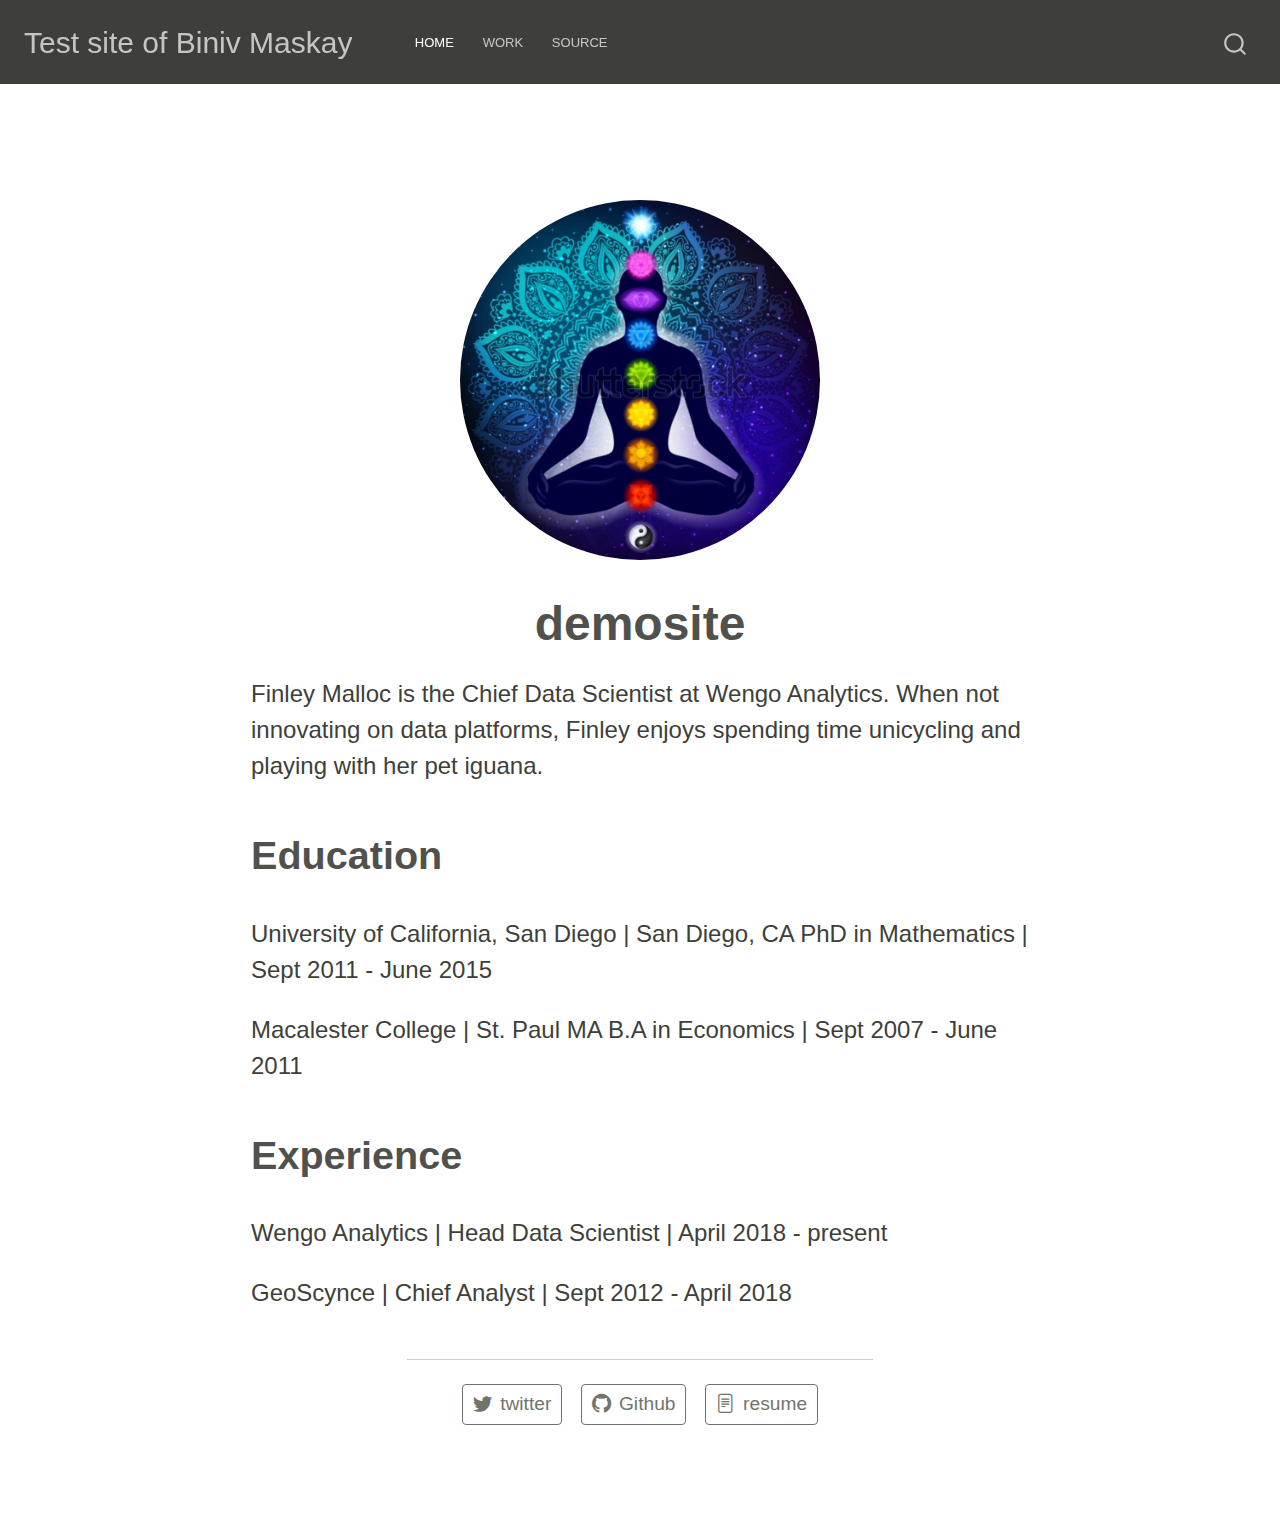
==== docs/index.html @ 77257103 "Initial commit" ====
<!DOCTYPE html>
<html xmlns="http://www.w3.org/1999/xhtml" lang="en" xml:lang="en"><head>

<meta charset="utf-8">
<meta name="generator" content="quarto-1.3.450">

<meta name="viewport" content="width=device-width, initial-scale=1.0, user-scalable=yes">


<title>Test site of Biniv Maskay - demosite</title>
<style>
code{white-space: pre-wrap;}
span.smallcaps{font-variant: small-caps;}
div.columns{display: flex; gap: min(4vw, 1.5em);}
div.column{flex: auto; overflow-x: auto;}
div.hanging-indent{margin-left: 1.5em; text-indent: -1.5em;}
ul.task-list{list-style: none;}
ul.task-list li input[type="checkbox"] {
  width: 0.8em;
  margin: 0 0.8em 0.2em -1em; /* quarto-specific, see https://github.com/quarto-dev/quarto-cli/issues/4556 */ 
  vertical-align: middle;
}
</style>


<script src="site_libs/quarto-nav/quarto-nav.js"></script>
<script src="site_libs/quarto-nav/headroom.min.js"></script>
<script src="site_libs/clipboard/clipboard.min.js"></script>
<script src="site_libs/quarto-search/autocomplete.umd.js"></script>
<script src="site_libs/quarto-search/fuse.min.js"></script>
<script src="site_libs/quarto-search/quarto-search.js"></script>
<meta name="quarto:offset" content="./">
<script src="site_libs/quarto-html/quarto.js"></script>
<script src="site_libs/quarto-html/popper.min.js"></script>
<script src="site_libs/quarto-html/tippy.umd.min.js"></script>
<link href="site_libs/quarto-html/tippy.css" rel="stylesheet">
<link href="site_libs/quarto-html/quarto-syntax-highlighting.css" rel="stylesheet" id="quarto-text-highlighting-styles">
<script src="site_libs/bootstrap/bootstrap.min.js"></script>
<link href="site_libs/bootstrap/bootstrap-icons.css" rel="stylesheet">
<link href="site_libs/bootstrap/bootstrap.min.css" rel="stylesheet" id="quarto-bootstrap" data-mode="light">
<script id="quarto-search-options" type="application/json">{
  "location": "navbar",
  "copy-button": false,
  "collapse-after": 3,
  "panel-placement": "end",
  "type": "overlay",
  "limit": 20,
  "language": {
    "search-no-results-text": "No results",
    "search-matching-documents-text": "matching documents",
    "search-copy-link-title": "Copy link to search",
    "search-hide-matches-text": "Hide additional matches",
    "search-more-match-text": "more match in this document",
    "search-more-matches-text": "more matches in this document",
    "search-clear-button-title": "Clear",
    "search-detached-cancel-button-title": "Cancel",
    "search-submit-button-title": "Submit",
    "search-label": "Search"
  }
}</script>


<link rel="stylesheet" href="styles.css">
</head>

<body class="nav-fixed fullcontent">

<div id="quarto-search-results"></div>
  <header id="quarto-header" class="headroom fixed-top">
    <nav class="navbar navbar-expand-lg navbar-dark ">
      <div class="navbar-container container-fluid">
      <div class="navbar-brand-container">
    <a class="navbar-brand" href="./index.html">
    <span class="navbar-title">Test site of Biniv Maskay</span>
    </a>
  </div>
            <div id="quarto-search" class="" title="Search"></div>
          <button class="navbar-toggler" type="button" data-bs-toggle="collapse" data-bs-target="#navbarCollapse" aria-controls="navbarCollapse" aria-expanded="false" aria-label="Toggle navigation" onclick="if (window.quartoToggleHeadroom) { window.quartoToggleHeadroom(); }">
  <span class="navbar-toggler-icon"></span>
</button>
          <div class="collapse navbar-collapse" id="navbarCollapse">
            <ul class="navbar-nav navbar-nav-scroll me-auto">
  <li class="nav-item">
    <a class="nav-link active" href="./index.html" rel="" target="" aria-current="page">
 <span class="menu-text">Home</span></a>
  </li>  
  <li class="nav-item">
    <a class="nav-link" href="./Work.html" rel="" target="">
 <span class="menu-text">Work</span></a>
  </li>  
  <li class="nav-item">
    <a class="nav-link" href="./Source.html" rel="" target="">
 <span class="menu-text">Source</span></a>
  </li>  
</ul>
            <div class="quarto-navbar-tools ms-auto">
</div>
          </div> <!-- /navcollapse -->
      </div> <!-- /container-fluid -->
    </nav>
</header>
<!-- content -->
<div id="quarto-content" class="quarto-container page-columns page-rows-contents page-layout-article page-navbar">
<!-- sidebar -->
<!-- margin-sidebar -->
    
<!-- main -->
<main class="content" id="quarto-document-content">



<div class="quarto-about-jolla">
  <img src="mypic.png" class="about-image
  round " style="height: 15em; width: 15em;">
 <header id="title-block-header" class="quarto-title-block default">
<div class="quarto-title">
<h1 class="title">demosite</h1>
</div>
<div class="quarto-title-meta">
  </div>
</header><div id="ppc">
<p>Finley Malloc is the Chief Data Scientist at Wengo Analytics. When not innovating on data platforms, Finley enjoys spending time unicycling and playing with her pet iguana.</p>
<section id="education" class="level2">
<h2 data-anchor-id="education">Education</h2>
<p>University of California, San Diego | San Diego, CA PhD in Mathematics | Sept 2011 - June 2015</p>
<p>Macalester College | St.&nbsp;Paul MA B.A in Economics | Sept 2007 - June 2011</p>
</section>
<section id="experience" class="level2">
<h2 data-anchor-id="experience">Experience</h2>
<p>Wengo Analytics | Head Data Scientist | April 2018 - present</p>
<p>GeoScynce | Chief Analyst | Sept 2012 - April 2018</p>
</section>
</div> 
  <hr class="about-sep">
   <div class="about-links">
  <a href="https://twitter.com" class="about-link" rel="" target="">
    <i class="bi bi-twitter"></i>
     <span class="about-link-text">twitter</span>
  </a>
  <a href="https://github.com" class="about-link" rel="" target="">
    <i class="bi bi-github"></i>
     <span class="about-link-text">Github</span>
  </a>
  <a href="/resume.pdf" class="about-link" rel="" target="">
    <i class="bi bi-file-text"></i>
     <span class="about-link-text">resume</span>
  </a>
</div>
</div>





</main> <!-- /main -->
<script id="quarto-html-after-body" type="application/javascript">
window.document.addEventListener("DOMContentLoaded", function (event) {
  const toggleBodyColorMode = (bsSheetEl) => {
    const mode = bsSheetEl.getAttribute("data-mode");
    const bodyEl = window.document.querySelector("body");
    if (mode === "dark") {
      bodyEl.classList.add("quarto-dark");
      bodyEl.classList.remove("quarto-light");
    } else {
      bodyEl.classList.add("quarto-light");
      bodyEl.classList.remove("quarto-dark");
    }
  }
  const toggleBodyColorPrimary = () => {
    const bsSheetEl = window.document.querySelector("link#quarto-bootstrap");
    if (bsSheetEl) {
      toggleBodyColorMode(bsSheetEl);
    }
  }
  toggleBodyColorPrimary();  
  const isCodeAnnotation = (el) => {
    for (const clz of el.classList) {
      if (clz.startsWith('code-annotation-')) {                     
        return true;
      }
    }
    return false;
  }
  const clipboard = new window.ClipboardJS('.code-copy-button', {
    text: function(trigger) {
      const codeEl = trigger.previousElementSibling.cloneNode(true);
      for (const childEl of codeEl.children) {
        if (isCodeAnnotation(childEl)) {
          childEl.remove();
        }
      }
      return codeEl.innerText;
    }
  });
  clipboard.on('success', function(e) {
    // button target
    const button = e.trigger;
    // don't keep focus
    button.blur();
    // flash "checked"
    button.classList.add('code-copy-button-checked');
    var currentTitle = button.getAttribute("title");
    button.setAttribute("title", "Copied!");
    let tooltip;
    if (window.bootstrap) {
      button.setAttribute("data-bs-toggle", "tooltip");
      button.setAttribute("data-bs-placement", "left");
      button.setAttribute("data-bs-title", "Copied!");
      tooltip = new bootstrap.Tooltip(button, 
        { trigger: "manual", 
          customClass: "code-copy-button-tooltip",
          offset: [0, -8]});
      tooltip.show();    
    }
    setTimeout(function() {
      if (tooltip) {
        tooltip.hide();
        button.removeAttribute("data-bs-title");
        button.removeAttribute("data-bs-toggle");
        button.removeAttribute("data-bs-placement");
      }
      button.setAttribute("title", currentTitle);
      button.classList.remove('code-copy-button-checked');
    }, 1000);
    // clear code selection
    e.clearSelection();
  });
  function tippyHover(el, contentFn) {
    const config = {
      allowHTML: true,
      content: contentFn,
      maxWidth: 500,
      delay: 100,
      arrow: false,
      appendTo: function(el) {
          return el.parentElement;
      },
      interactive: true,
      interactiveBorder: 10,
      theme: 'quarto',
      placement: 'bottom-start'
    };
    window.tippy(el, config); 
  }
  const noterefs = window.document.querySelectorAll('a[role="doc-noteref"]');
  for (var i=0; i<noterefs.length; i++) {
    const ref = noterefs[i];
    tippyHover(ref, function() {
      // use id or data attribute instead here
      let href = ref.getAttribute('data-footnote-href') || ref.getAttribute('href');
      try { href = new URL(href).hash; } catch {}
      const id = href.replace(/^#\/?/, "");
      const note = window.document.getElementById(id);
      return note.innerHTML;
    });
  }
      let selectedAnnoteEl;
      const selectorForAnnotation = ( cell, annotation) => {
        let cellAttr = 'data-code-cell="' + cell + '"';
        let lineAttr = 'data-code-annotation="' +  annotation + '"';
        const selector = 'span[' + cellAttr + '][' + lineAttr + ']';
        return selector;
      }
      const selectCodeLines = (annoteEl) => {
        const doc = window.document;
        const targetCell = annoteEl.getAttribute("data-target-cell");
        const targetAnnotation = annoteEl.getAttribute("data-target-annotation");
        const annoteSpan = window.document.querySelector(selectorForAnnotation(targetCell, targetAnnotation));
        const lines = annoteSpan.getAttribute("data-code-lines").split(",");
        const lineIds = lines.map((line) => {
          return targetCell + "-" + line;
        })
        let top = null;
        let height = null;
        let parent = null;
        if (lineIds.length > 0) {
            //compute the position of the single el (top and bottom and make a div)
            const el = window.document.getElementById(lineIds[0]);
            top = el.offsetTop;
            height = el.offsetHeight;
            parent = el.parentElement.parentElement;
          if (lineIds.length > 1) {
            const lastEl = window.document.getElementById(lineIds[lineIds.length - 1]);
            const bottom = lastEl.offsetTop + lastEl.offsetHeight;
            height = bottom - top;
          }
          if (top !== null && height !== null && parent !== null) {
            // cook up a div (if necessary) and position it 
            let div = window.document.getElementById("code-annotation-line-highlight");
            if (div === null) {
              div = window.document.createElement("div");
              div.setAttribute("id", "code-annotation-line-highlight");
              div.style.position = 'absolute';
              parent.appendChild(div);
            }
            div.style.top = top - 2 + "px";
            div.style.height = height + 4 + "px";
            let gutterDiv = window.document.getElementById("code-annotation-line-highlight-gutter");
            if (gutterDiv === null) {
              gutterDiv = window.document.createElement("div");
              gutterDiv.setAttribute("id", "code-annotation-line-highlight-gutter");
              gutterDiv.style.position = 'absolute';
              const codeCell = window.document.getElementById(targetCell);
              const gutter = codeCell.querySelector('.code-annotation-gutter');
              gutter.appendChild(gutterDiv);
            }
            gutterDiv.style.top = top - 2 + "px";
            gutterDiv.style.height = height + 4 + "px";
          }
          selectedAnnoteEl = annoteEl;
        }
      };
      const unselectCodeLines = () => {
        const elementsIds = ["code-annotation-line-highlight", "code-annotation-line-highlight-gutter"];
        elementsIds.forEach((elId) => {
          const div = window.document.getElementById(elId);
          if (div) {
            div.remove();
          }
        });
        selectedAnnoteEl = undefined;
      };
      // Attach click handler to the DT
      const annoteDls = window.document.querySelectorAll('dt[data-target-cell]');
      for (const annoteDlNode of annoteDls) {
        annoteDlNode.addEventListener('click', (event) => {
          const clickedEl = event.target;
          if (clickedEl !== selectedAnnoteEl) {
            unselectCodeLines();
            const activeEl = window.document.querySelector('dt[data-target-cell].code-annotation-active');
            if (activeEl) {
              activeEl.classList.remove('code-annotation-active');
            }
            selectCodeLines(clickedEl);
            clickedEl.classList.add('code-annotation-active');
          } else {
            // Unselect the line
            unselectCodeLines();
            clickedEl.classList.remove('code-annotation-active');
          }
        });
      }
  const findCites = (el) => {
    const parentEl = el.parentElement;
    if (parentEl) {
      const cites = parentEl.dataset.cites;
      if (cites) {
        return {
          el,
          cites: cites.split(' ')
        };
      } else {
        return findCites(el.parentElement)
      }
    } else {
      return undefined;
    }
  };
  var bibliorefs = window.document.querySelectorAll('a[role="doc-biblioref"]');
  for (var i=0; i<bibliorefs.length; i++) {
    const ref = bibliorefs[i];
    const citeInfo = findCites(ref);
    if (citeInfo) {
      tippyHover(citeInfo.el, function() {
        var popup = window.document.createElement('div');
        citeInfo.cites.forEach(function(cite) {
          var citeDiv = window.document.createElement('div');
          citeDiv.classList.add('hanging-indent');
          citeDiv.classList.add('csl-entry');
          var biblioDiv = window.document.getElementById('ref-' + cite);
          if (biblioDiv) {
            citeDiv.innerHTML = biblioDiv.innerHTML;
          }
          popup.appendChild(citeDiv);
        });
        return popup.innerHTML;
      });
    }
  }
});
</script>
</div> <!-- /content -->



</body></html>
---- docs/site_libs/quarto-html/tippy.css ----
.tippy-box[data-animation=fade][data-state=hidden]{opacity:0}[data-tippy-root]{max-width:calc(100vw - 10px)}.tippy-box{position:relative;background-color:#333;color:#fff;border-radius:4px;font-size:14px;line-height:1.4;white-space:normal;outline:0;transition-property:transform,visibility,opacity}.tippy-box[data-placement^=top]>.tippy-arrow{bottom:0}.tippy-box[data-placement^=top]>.tippy-arrow:before{bottom:-7px;left:0;border-width:8px 8px 0;border-top-color:initial;transform-origin:center top}.tippy-box[data-placement^=bottom]>.tippy-arrow{top:0}.tippy-box[data-placement^=bottom]>.tippy-arrow:before{top:-7px;left:0;border-width:0 8px 8px;border-bottom-color:initial;transform-origin:center bottom}.tippy-box[data-placement^=left]>.tippy-arrow{right:0}.tippy-box[data-placement^=left]>.tippy-arrow:before{border-width:8px 0 8px 8px;border-left-color:initial;right:-7px;transform-origin:center left}.tippy-box[data-placement^=right]>.tippy-arrow{left:0}.tippy-box[data-placement^=right]>.tippy-arrow:before{left:-7px;border-width:8px 8px 8px 0;border-right-color:initial;transform-origin:center right}.tippy-box[data-inertia][data-state=visible]{transition-timing-function:cubic-bezier(.54,1.5,.38,1.11)}.tippy-arrow{width:16px;height:16px;color:#333}.tippy-arrow:before{content:"";position:absolute;border-color:transparent;border-style:solid}.tippy-content{position:relative;padding:5px 9px;z-index:1}
---- docs/site_libs/quarto-html/quarto-syntax-highlighting.css ----
/* quarto syntax highlight colors */
:root {
  --quarto-hl-ot-color: #003B4F;
  --quarto-hl-at-color: #657422;
  --quarto-hl-ss-color: #20794D;
  --quarto-hl-an-color: #5E5E5E;
  --quarto-hl-fu-color: #4758AB;
  --quarto-hl-st-color: #20794D;
  --quarto-hl-cf-color: #003B4F;
  --quarto-hl-op-color: #5E5E5E;
  --quarto-hl-er-color: #AD0000;
  --quarto-hl-bn-color: #AD0000;
  --quarto-hl-al-color: #AD0000;
  --quarto-hl-va-color: #111111;
  --quarto-hl-bu-color: inherit;
  --quarto-hl-ex-color: inherit;
  --quarto-hl-pp-color: #AD0000;
  --quarto-hl-in-color: #5E5E5E;
  --quarto-hl-vs-color: #20794D;
  --quarto-hl-wa-color: #5E5E5E;
  --quarto-hl-do-color: #5E5E5E;
  --quarto-hl-im-color: #00769E;
  --quarto-hl-ch-color: #20794D;
  --quarto-hl-dt-color: #AD0000;
  --quarto-hl-fl-color: #AD0000;
  --quarto-hl-co-color: #5E5E5E;
  --quarto-hl-cv-color: #5E5E5E;
  --quarto-hl-cn-color: #8f5902;
  --quarto-hl-sc-color: #5E5E5E;
  --quarto-hl-dv-color: #AD0000;
  --quarto-hl-kw-color: #003B4F;
}

/* other quarto variables */
:root {
  --quarto-font-monospace: SFMono-Regular, Menlo, Monaco, Consolas, "Liberation Mono", "Courier New", monospace;
}

pre > code.sourceCode > span {
  color: #003B4F;
}

code span {
  color: #003B4F;
}

code.sourceCode > span {
  color: #003B4F;
}

div.sourceCode,
div.sourceCode pre.sourceCode {
  color: #003B4F;
}

code span.ot {
  color: #003B4F;
  font-style: inherit;
}

code span.at {
  color: #657422;
  font-style: inherit;
}

code span.ss {
  color: #20794D;
  font-style: inherit;
}

code span.an {
  color: #5E5E5E;
  font-style: inherit;
}

code span.fu {
  color: #4758AB;
  font-style: inherit;
}

code span.st {
  color: #20794D;
  font-style: inherit;
}

code span.cf {
  color: #003B4F;
  font-style: inherit;
}

code span.op {
  color: #5E5E5E;
  font-style: inherit;
}

code span.er {
  color: #AD0000;
  font-style: inherit;
}

code span.bn {
  color: #AD0000;
  font-style: inherit;
}

code span.al {
  color: #AD0000;
  font-style: inherit;
}

code span.va {
  color: #111111;
  font-style: inherit;
}

code span.bu {
  font-style: inherit;
}

code span.ex {
  font-style: inherit;
}

code span.pp {
  color: #AD0000;
  font-style: inherit;
}

code span.in {
  color: #5E5E5E;
  font-style: inherit;
}

code span.vs {
  color: #20794D;
  font-style: inherit;
}

code span.wa {
  color: #5E5E5E;
  font-style: italic;
}

code span.do {
  color: #5E5E5E;
  font-style: italic;
}

code span.im {
  color: #00769E;
  font-style: inherit;
}

code span.ch {
  color: #20794D;
  font-style: inherit;
}

code span.dt {
  color: #AD0000;
  font-style: inherit;
}

code span.fl {
  color: #AD0000;
  font-style: inherit;
}

code span.co {
  color: #5E5E5E;
  font-style: inherit;
}

code span.cv {
  color: #5E5E5E;
  font-style: italic;
}

code span.cn {
  color: #8f5902;
  font-style: inherit;
}

code span.sc {
  color: #5E5E5E;
  font-style: inherit;
}

code span.dv {
  color: #AD0000;
  font-style: inherit;
}

code span.kw {
  color: #003B4F;
  font-style: inherit;
}

.prevent-inlining {
  content: "</";
}

/*# sourceMappingURL=debc5d5d77c3f9108843748ff7464032.css.map */
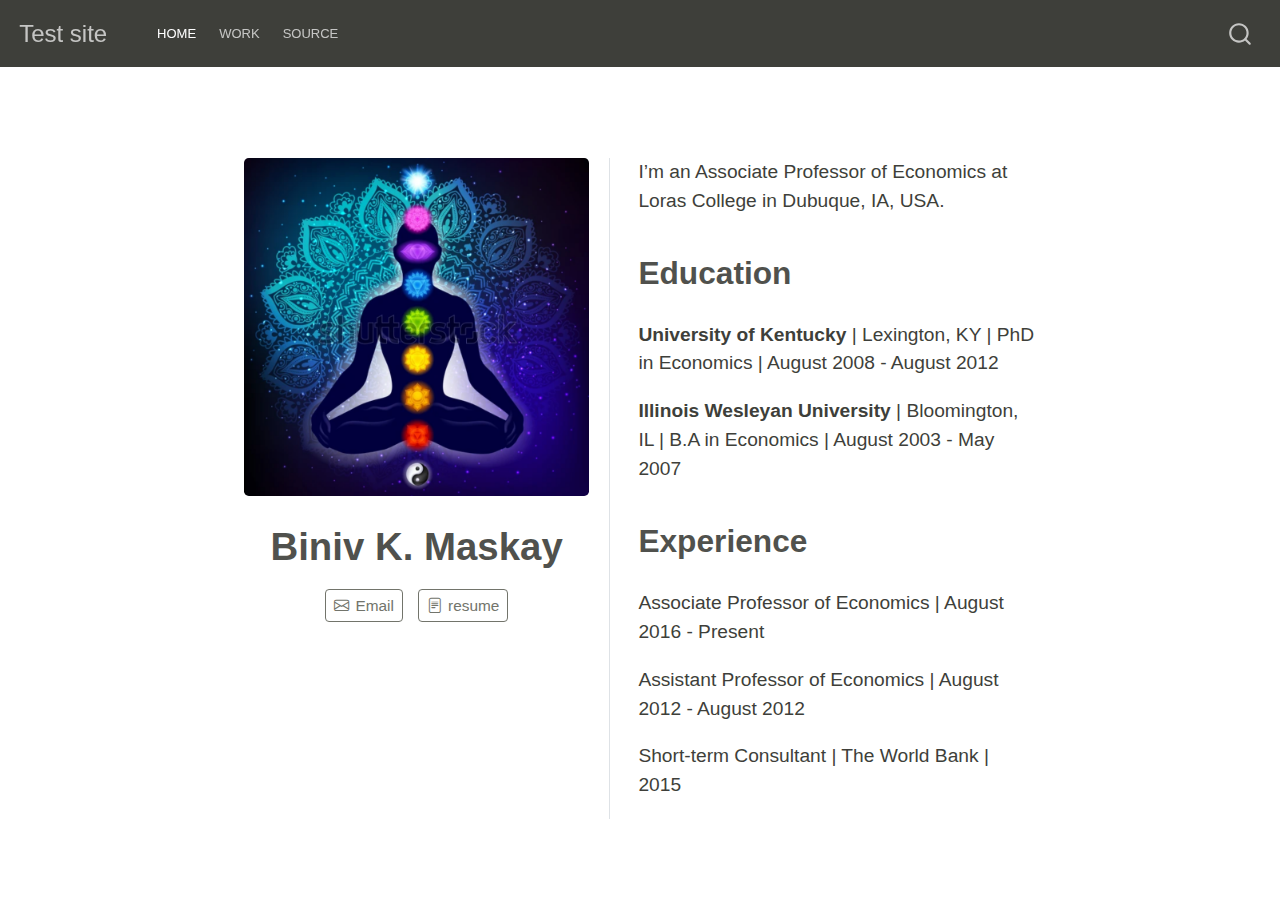
==== commit b29afaaa: "Update the home page, add WB" ====
--- a/docs/index.html
+++ b/docs/index.html
@@ -7,7 +7,7 @@
 <meta name="viewport" content="width=device-width, initial-scale=1.0, user-scalable=yes">
 
 
-<title>Test site of Biniv Maskay - demosite</title>
+<title>Test site - Biniv K. Maskay</title>
 <style>
 code{white-space: pre-wrap;}
 span.smallcaps{font-variant: small-caps;}
@@ -71,7 +71,7 @@
       <div class="navbar-container container-fluid">
       <div class="navbar-brand-container">
     <a class="navbar-brand" href="./index.html">
-    <span class="navbar-title">Test site of Biniv Maskay</span>
+    <span class="navbar-title">Test site</span>
     </a>
   </div>
             <div id="quarto-search" class="" title="Search"></div>
@@ -109,43 +109,42 @@
 
 
 
-<div class="quarto-about-jolla">
-  <img src="mypic.png" class="about-image
-  round " style="height: 15em; width: 15em;">
- <header id="title-block-header" class="quarto-title-block default">
+<div class="quarto-about-trestles">
+  <div class="about-entity">
+    <img src="mypic.png" class="about-image
+  rounded " style="width: 18em;">
+<header id="title-block-header" class="quarto-title-block default">
 <div class="quarto-title">
-<h1 class="title">demosite</h1>
+<h1 class="title">Biniv K. Maskay</h1>
 </div>
 <div class="quarto-title-meta">
   </div>
-</header><div id="ppc">
-<p>Finley Malloc is the Chief Data Scientist at Wengo Analytics. When not innovating on data platforms, Finley enjoys spending time unicycling and playing with her pet iguana.</p>
-<section id="education" class="level2">
-<h2 data-anchor-id="education">Education</h2>
-<p>University of California, San Diego | San Diego, CA PhD in Mathematics | Sept 2011 - June 2015</p>
-<p>Macalester College | St.&nbsp;Paul MA B.A in Economics | Sept 2007 - June 2011</p>
-</section>
-<section id="experience" class="level2">
-<h2 data-anchor-id="experience">Experience</h2>
-<p>Wengo Analytics | Head Data Scientist | April 2018 - present</p>
-<p>GeoScynce | Chief Analyst | Sept 2012 - April 2018</p>
-</section>
-</div> 
-  <hr class="about-sep">
-   <div class="about-links">
-  <a href="https://twitter.com" class="about-link" rel="" target="">
-    <i class="bi bi-twitter"></i>
-     <span class="about-link-text">twitter</span>
-  </a>
-  <a href="https://github.com" class="about-link" rel="" target="">
-    <i class="bi bi-github"></i>
-     <span class="about-link-text">Github</span>
+</header>
+    <div class="about-links">
+  <a href="mailto:binivmaskay@gmail.com" class="about-link" rel="" target="">
+    <i class="bi bi-envelope"></i>
+     <span class="about-link-text">Email</span>
   </a>
   <a href="/resume.pdf" class="about-link" rel="" target="">
     <i class="bi bi-file-text"></i>
      <span class="about-link-text">resume</span>
   </a>
 </div>
+  </div>
+  <div class="about-contents"><div id="ppc">
+<p>I’m an Associate Professor of Economics at Loras College in Dubuque, IA, USA.</p>
+<section id="education" class="level2">
+<h2 data-anchor-id="education">Education</h2>
+<p><strong>University of Kentucky</strong> | Lexington, KY | PhD in Economics | August 2008 - August 2012</p>
+<p><strong>Illinois Wesleyan University</strong> | Bloomington, IL | B.A in Economics | August 2003 - May 2007</p>
+</section>
+<section id="experience" class="level2">
+<h2 data-anchor-id="experience">Experience</h2>
+<p>Associate Professor of Economics | August 2016 - Present</p>
+<p>Assistant Professor of Economics | August 2012 - August 2012</p>
+<p>Short-term Consultant | The World Bank | 2015</p>
+</section>
+</div></div>
 </div>
 
 
